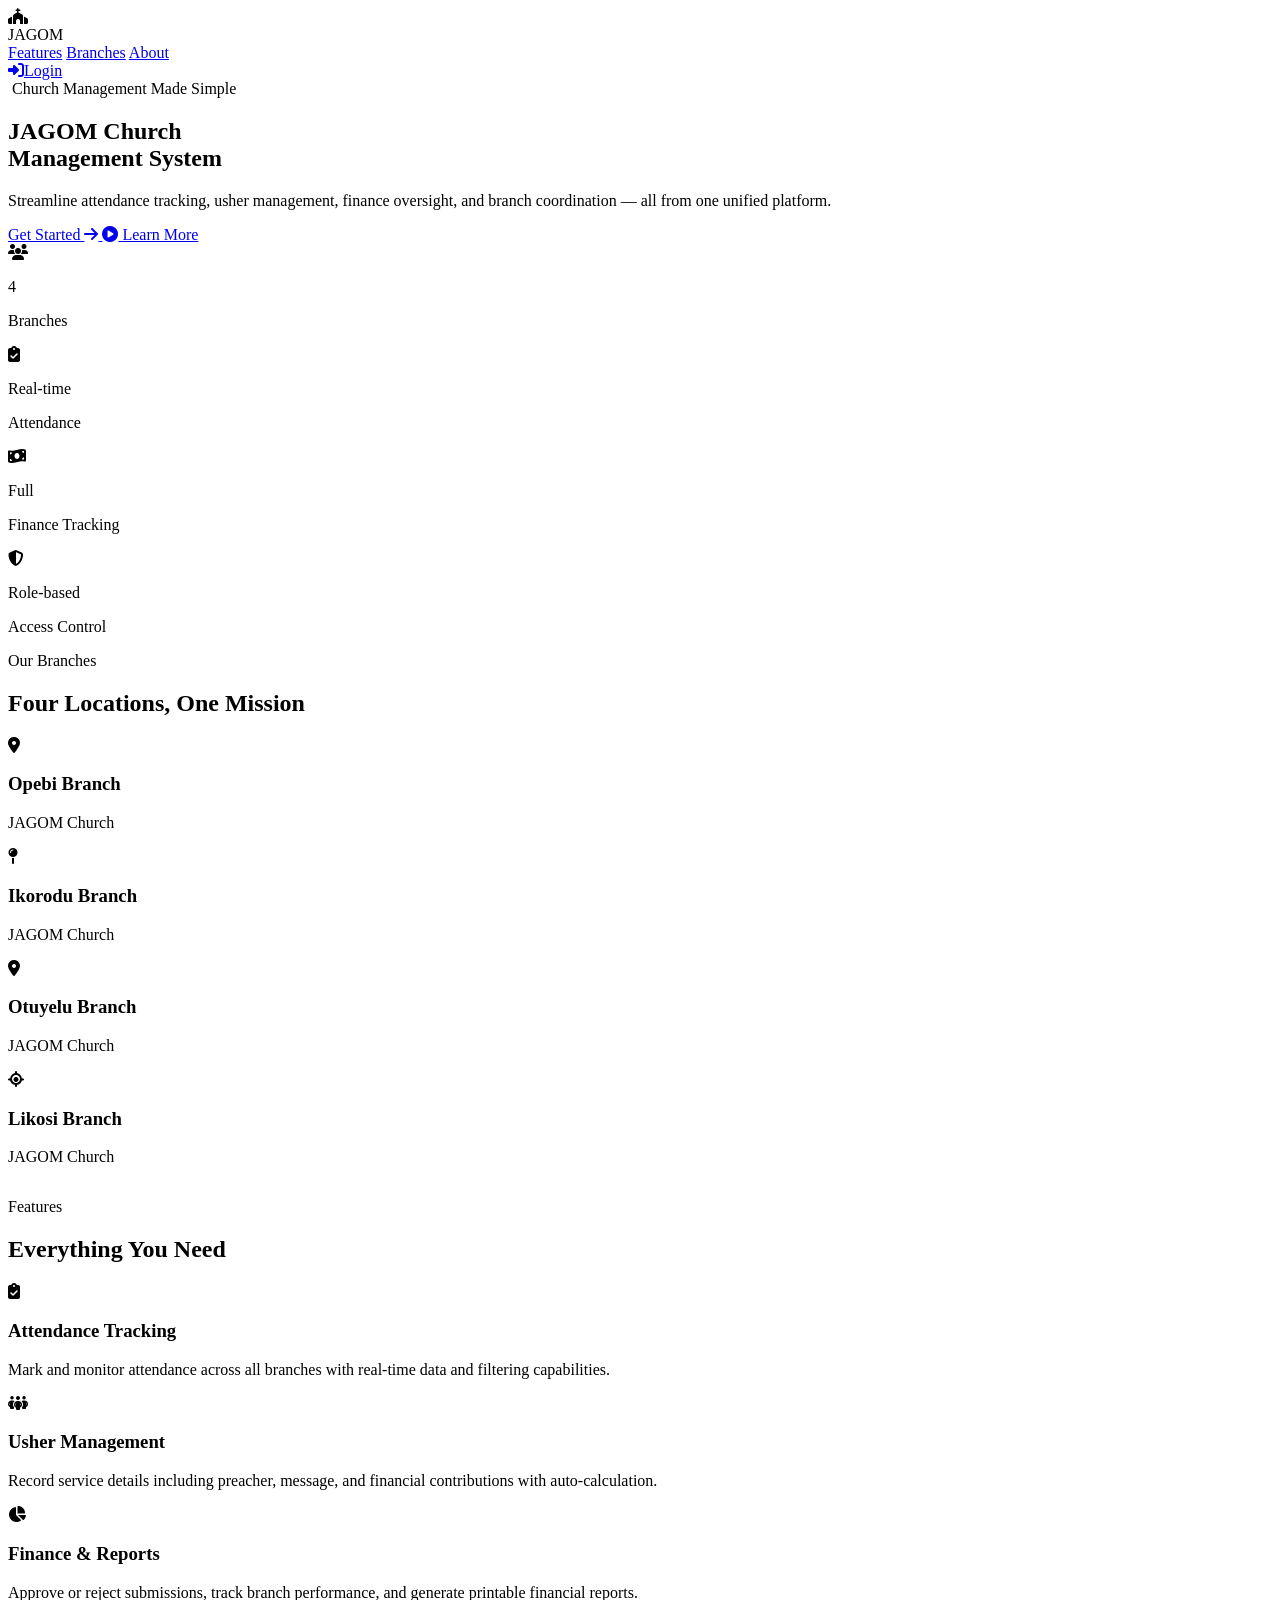
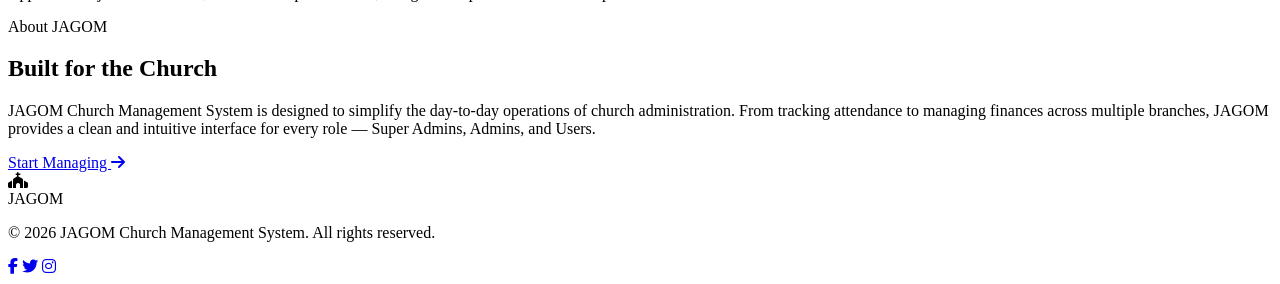
==== index.html @ 8887f1ce "initial commit" ====
<!DOCTYPE html>
<html lang="en">
<head>
    <meta charset="UTF-8">
    <meta name="viewport" content="width=device-width, initial-scale=1.0">
    <title>JAGOM Church Management System</title>
    <script src="https://cdn.tailwindcss.com"></script>
    <script>
        tailwind.config = {
            theme: {
                extend: {
                    colors: {
                        primary: '#059669',
                        'primary-light': '#d1fae5',
                        'primary-dark': '#047857',
                    },
                    fontFamily: {
                        sans: ['Inter', 'system-ui', 'sans-serif'],
                    }
                }
            }
        }
    </script>
    <link rel="stylesheet" href="https://cdnjs.cloudflare.com/ajax/libs/font-awesome/6.5.1/css/all.min.css">
    <link href="https://fonts.googleapis.com/css2?family=Inter:wght@300;400;500;600;700;800&display=swap" rel="stylesheet">
    <link rel="stylesheet" href="css/style.css">
</head>
<body class="bg-gray-50 font-sans text-gray-800">

    <!-- Navbar -->
    <nav class="fixed top-0 left-0 right-0 z-50 bg-white/80 backdrop-blur-md border-b border-gray-100">
        <div class="max-w-7xl mx-auto px-4 sm:px-6 lg:px-8">
            <div class="flex items-center justify-between h-16">
                <div class="flex items-center gap-3">
                    <div id="navLogo" class="w-10 h-10 rounded-lg bg-primary/10 flex items-center justify-center overflow-hidden">
                        <i class="fas fa-church text-primary text-lg"></i>
                    </div>
                    <span class="text-xl font-bold text-gray-900">JAGOM</span>
                </div>
                <div class="hidden md:flex items-center gap-8">
                    <a href="#features" class="text-sm font-medium text-gray-600 hover:text-primary transition">Features</a>
                    <a href="#branches" class="text-sm font-medium text-gray-600 hover:text-primary transition">Branches</a>
                    <a href="#about" class="text-sm font-medium text-gray-600 hover:text-primary transition">About</a>
                </div>
                <a href="login.html" class="bg-primary hover:bg-primary-dark text-white px-5 py-2.5 rounded-lg text-sm font-semibold transition shadow-sm shadow-primary/25">
                    <i class="fas fa-sign-in-alt mr-2"></i>Login
                </a>
            </div>
        </div>
    </nav>

    <!-- Hero Section -->
    <section class="pt-28 pb-20 px-4 sm:px-6 lg:px-8 relative overflow-hidden">
        <div class="absolute inset-0 bg-gradient-to-br from-primary-light/40 via-transparent to-transparent"></div>
        <div class="absolute top-20 right-0 w-96 h-96 bg-primary/5 rounded-full blur-3xl"></div>
        <div class="absolute bottom-0 left-0 w-72 h-72 bg-primary/5 rounded-full blur-3xl"></div>
        <div class="max-w-7xl mx-auto relative">
            <div class="text-center max-w-3xl mx-auto">
                <div class="inline-flex items-center gap-2 bg-primary/10 text-primary px-4 py-1.5 rounded-full text-sm font-medium mb-6">
                    <i class="fas fa-sparkles"></i>
                    Church Management Made Simple
                </div>
                <h1 class="text-4xl sm:text-5xl lg:text-6xl font-extrabold text-gray-900 leading-tight mb-6">
                    JAGOM Church<br>
                    <span class="text-primary">Management System</span>
                </h1>
                <p class="text-lg sm:text-xl text-gray-500 mb-10 max-w-2xl mx-auto leading-relaxed">
                    Streamline attendance tracking, usher management, finance oversight, and branch coordination — all from one unified platform.
                </p>
                <div class="flex flex-col sm:flex-row gap-4 justify-center">
                    <a href="login.html" class="bg-primary hover:bg-primary-dark text-white px-8 py-3.5 rounded-xl text-base font-semibold transition shadow-lg shadow-primary/25 hover:shadow-xl hover:shadow-primary/30">
                        Get Started <i class="fas fa-arrow-right ml-2"></i>
                    </a>
                    <a href="#features" class="bg-white hover:bg-gray-50 text-gray-700 px-8 py-3.5 rounded-xl text-base font-semibold transition border border-gray-200 shadow-sm">
                        <i class="fas fa-play-circle mr-2 text-primary"></i> Learn More
                    </a>
                </div>
            </div>

            <!-- Stats -->
            <div class="mt-16 grid grid-cols-2 md:grid-cols-4 gap-4 max-w-4xl mx-auto">
                <div class="bg-white rounded-xl p-5 text-center shadow-sm border border-gray-100 hover:shadow-md transition">
                    <div class="w-10 h-10 bg-primary/10 rounded-lg flex items-center justify-center mx-auto mb-3">
                        <i class="fas fa-users text-primary"></i>
                    </div>
                    <p class="text-2xl font-bold text-gray-900">4</p>
                    <p class="text-sm text-gray-500">Branches</p>
                </div>
                <div class="bg-white rounded-xl p-5 text-center shadow-sm border border-gray-100 hover:shadow-md transition">
                    <div class="w-10 h-10 bg-primary/10 rounded-lg flex items-center justify-center mx-auto mb-3">
                        <i class="fas fa-clipboard-check text-primary"></i>
                    </div>
                    <p class="text-2xl font-bold text-gray-900">Real-time</p>
                    <p class="text-sm text-gray-500">Attendance</p>
                </div>
                <div class="bg-white rounded-xl p-5 text-center shadow-sm border border-gray-100 hover:shadow-md transition">
                    <div class="w-10 h-10 bg-primary/10 rounded-lg flex items-center justify-center mx-auto mb-3">
                        <i class="fas fa-money-bill-wave text-primary"></i>
                    </div>
                    <p class="text-2xl font-bold text-gray-900">Full</p>
                    <p class="text-sm text-gray-500">Finance Tracking</p>
                </div>
                <div class="bg-white rounded-xl p-5 text-center shadow-sm border border-gray-100 hover:shadow-md transition">
                    <div class="w-10 h-10 bg-primary/10 rounded-lg flex items-center justify-center mx-auto mb-3">
                        <i class="fas fa-shield-halved text-primary"></i>
                    </div>
                    <p class="text-2xl font-bold text-gray-900">Role-based</p>
                    <p class="text-sm text-gray-500">Access Control</p>
                </div>
            </div>
        </div>
    </section>

    <!-- Branches Section -->
    <section id="branches" class="py-20 px-4 sm:px-6 lg:px-8 bg-white">
        <div class="max-w-7xl mx-auto">
            <div class="text-center mb-12">
                <p class="text-primary font-semibold text-sm uppercase tracking-wider mb-2">Our Branches</p>
                <h2 class="text-3xl sm:text-4xl font-bold text-gray-900">Four Locations, One Mission</h2>
            </div>
            <div class="grid grid-cols-1 sm:grid-cols-2 lg:grid-cols-4 gap-6" id="branchCards">
                <!-- Populated by JS -->
            </div>
        </div>
    </section>

    <!-- Features Section -->
    <section id="features" class="py-20 px-4 sm:px-6 lg:px-8">
        <div class="max-w-7xl mx-auto">
            <div class="text-center mb-12">
                <p class="text-primary font-semibold text-sm uppercase tracking-wider mb-2">Features</p>
                <h2 class="text-3xl sm:text-4xl font-bold text-gray-900">Everything You Need</h2>
            </div>
            <div class="grid grid-cols-1 md:grid-cols-3 gap-8">
                <div class="bg-white rounded-2xl p-8 shadow-sm border border-gray-100 hover:shadow-lg hover:border-primary/20 transition group">
                    <div class="w-12 h-12 bg-primary/10 rounded-xl flex items-center justify-center mb-5 group-hover:bg-primary group-hover:text-white transition">
                        <i class="fas fa-clipboard-check text-primary group-hover:text-white text-xl transition"></i>
                    </div>
                    <h3 class="text-lg font-bold text-gray-900 mb-2">Attendance Tracking</h3>
                    <p class="text-gray-500 text-sm leading-relaxed">Mark and monitor attendance across all branches with real-time data and filtering capabilities.</p>
                </div>
                <div class="bg-white rounded-2xl p-8 shadow-sm border border-gray-100 hover:shadow-lg hover:border-primary/20 transition group">
                    <div class="w-12 h-12 bg-primary/10 rounded-xl flex items-center justify-center mb-5 group-hover:bg-primary group-hover:text-white transition">
                        <i class="fas fa-people-group text-primary group-hover:text-white text-xl transition"></i>
                    </div>
                    <h3 class="text-lg font-bold text-gray-900 mb-2">Usher Management</h3>
                    <p class="text-gray-500 text-sm leading-relaxed">Record service details including preacher, message, and financial contributions with auto-calculation.</p>
                </div>
                <div class="bg-white rounded-2xl p-8 shadow-sm border border-gray-100 hover:shadow-lg hover:border-primary/20 transition group">
                    <div class="w-12 h-12 bg-primary/10 rounded-xl flex items-center justify-center mb-5 group-hover:bg-primary group-hover:text-white transition">
                        <i class="fas fa-chart-pie text-primary group-hover:text-white text-xl transition"></i>
                    </div>
                    <h3 class="text-lg font-bold text-gray-900 mb-2">Finance & Reports</h3>
                    <p class="text-gray-500 text-sm leading-relaxed">Approve or reject submissions, track branch performance, and generate printable financial reports.</p>
                </div>
            </div>
        </div>
    </section>

    <!-- About Section -->
    <section id="about" class="py-20 px-4 sm:px-6 lg:px-8 bg-white">
        <div class="max-w-4xl mx-auto text-center">
            <p class="text-primary font-semibold text-sm uppercase tracking-wider mb-2">About JAGOM</p>
            <h2 class="text-3xl sm:text-4xl font-bold text-gray-900 mb-6">Built for the Church</h2>
            <p class="text-gray-500 text-lg leading-relaxed mb-8">JAGOM Church Management System is designed to simplify the day-to-day operations of church administration. From tracking attendance to managing finances across multiple branches, JAGOM provides a clean and intuitive interface for every role — Super Admins, Admins, and Users.</p>
            <a href="login.html" class="inline-flex items-center bg-primary hover:bg-primary-dark text-white px-8 py-3.5 rounded-xl text-base font-semibold transition shadow-lg shadow-primary/25">
                Start Managing <i class="fas fa-arrow-right ml-2"></i>
            </a>
        </div>
    </section>

    <!-- Footer -->
    <footer class="bg-gray-900 text-gray-400 py-12 px-4 sm:px-6 lg:px-8">
        <div class="max-w-7xl mx-auto">
            <div class="flex flex-col md:flex-row items-center justify-between gap-4">
                <div class="flex items-center gap-3">
                    <div class="w-8 h-8 rounded-lg bg-primary/20 flex items-center justify-center">
                        <i class="fas fa-church text-primary text-sm"></i>
                    </div>
                    <span class="text-white font-bold">JAGOM</span>
                </div>
                <p class="text-sm">&copy; <span id="footerYear"></span> JAGOM Church Management System. All rights reserved.</p>
                <div class="flex gap-4">
                    <a href="#" class="hover:text-primary transition"><i class="fab fa-facebook-f"></i></a>
                    <a href="#" class="hover:text-primary transition"><i class="fab fa-twitter"></i></a>
                    <a href="#" class="hover:text-primary transition"><i class="fab fa-instagram"></i></a>
                </div>
            </div>
        </div>
    </footer>

    <script src="js/script.js"></script>
</body>
</html>
---- css/style.css ----
/* Landing Page Custom Styles */
html {
    scroll-behavior: smooth;
}

body {
    min-height: 100vh;
}

.branch-card {
    position: relative;
    overflow: hidden;
}

.branch-card::before {
    content: '';
    position: absolute;
    top: 0;
    left: 0;
    right: 0;
    height: 4px;
    background: linear-gradient(90deg, #059669, #10b981);
    transform: scaleX(0);
    transform-origin: left;
    transition: transform 0.3s ease;
}

.branch-card:hover::before {
    transform: scaleX(1);
}

.branch-card:hover {
    transform: translateY(-4px);
}

@keyframes fadeInUp {
    from {
        opacity: 0;
        transform: translateY(20px);
    }
    to {
        opacity: 1;
        transform: translateY(0);
    }
}

.animate-fade-in-up {
    animation: fadeInUp 0.6s ease forwards;
}

.animate-delay-1 { animation-delay: 0.1s; }
.animate-delay-2 { animation-delay: 0.2s; }
.animate-delay-3 { animation-delay: 0.3s; }
.animate-delay-4 { animation-delay: 0.4s; }
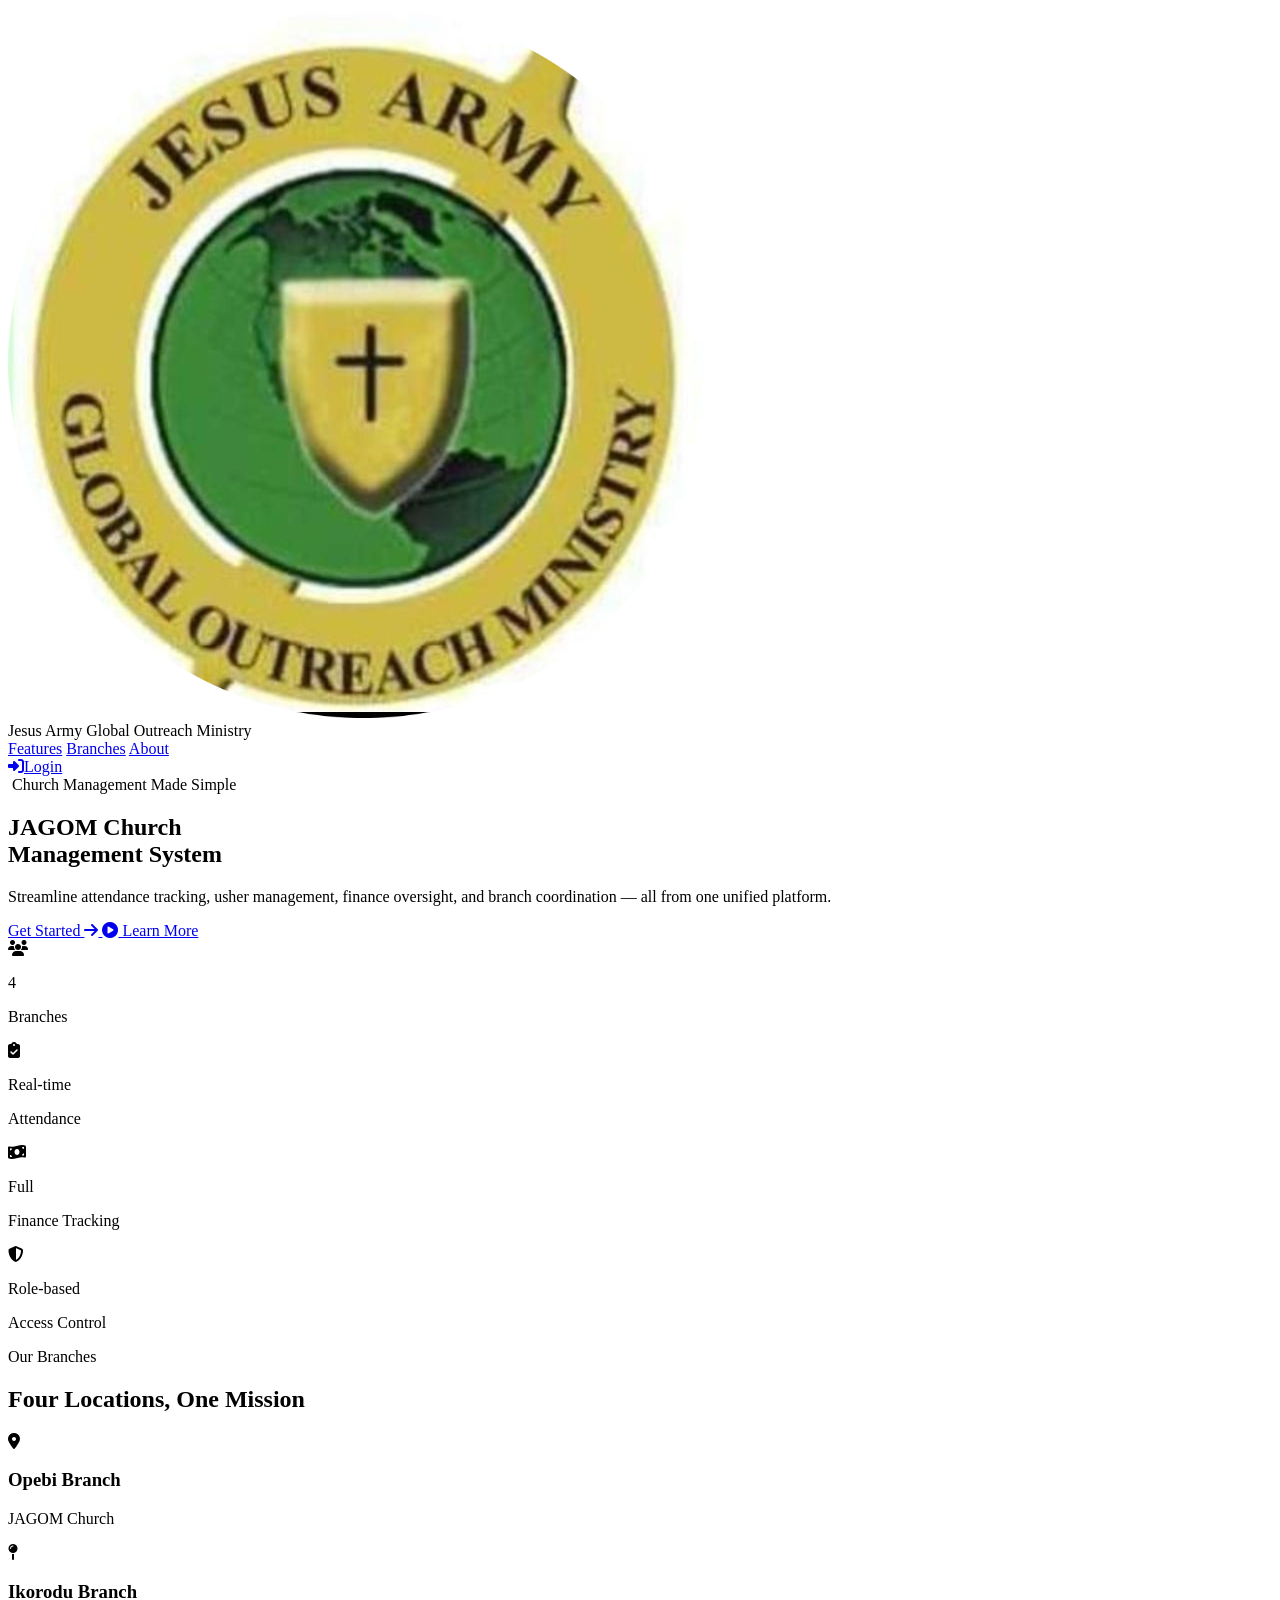
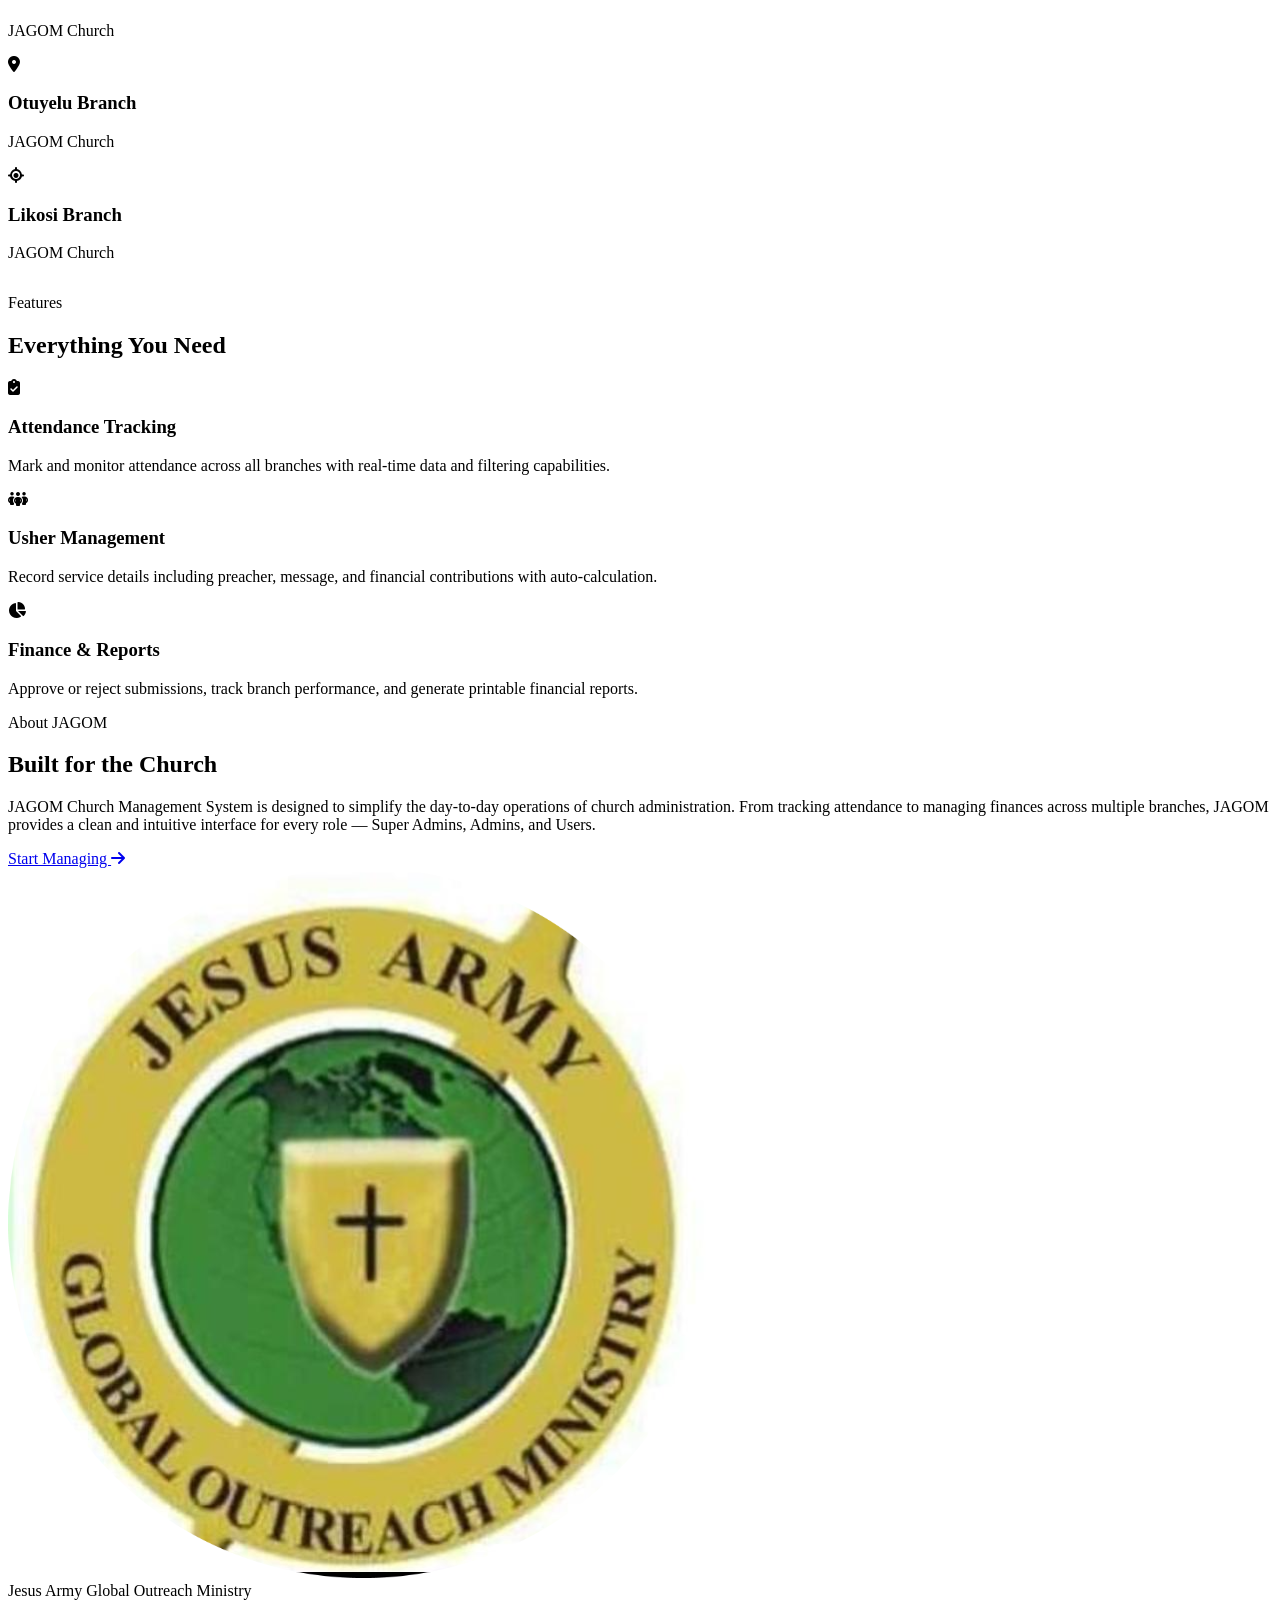
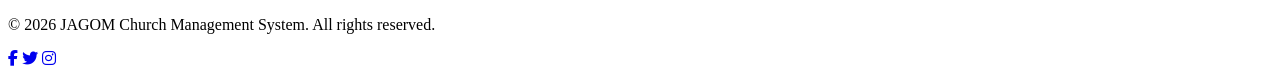
==== commit ef17cd78: "updated logo" ====
--- a/index.html
+++ b/index.html
@@ -32,10 +32,10 @@
         <div class="max-w-7xl mx-auto px-4 sm:px-6 lg:px-8">
             <div class="flex items-center justify-between h-16">
                 <div class="flex items-center gap-3">
-                    <div id="navLogo" class="w-10 h-10 rounded-lg bg-primary/10 flex items-center justify-center overflow-hidden">
-                        <i class="fas fa-church text-primary text-lg"></i>
+                    <div id="navLogo" class="w-10 h-10 rounded-lg overflow-hidden">
+                        <img src="image/jagomlog.png" alt="JAGOM Logo" class="w-full h-full object-cover">
                     </div>
-                    <span class="text-xl font-bold text-gray-900">JAGOM</span>
+                    <span class="text-xl font-bold text-gray-900">Jesus Army Global Outreach Ministry</span>
                 </div>
                 <div class="hidden md:flex items-center gap-8">
                     <a href="#features" class="text-sm font-medium text-gray-600 hover:text-primary transition">Features</a>
@@ -174,10 +174,10 @@
         <div class="max-w-7xl mx-auto">
             <div class="flex flex-col md:flex-row items-center justify-between gap-4">
                 <div class="flex items-center gap-3">
-                    <div class="w-8 h-8 rounded-lg bg-primary/20 flex items-center justify-center">
-                        <i class="fas fa-church text-primary text-sm"></i>
+                    <div class="w-8 h-8 rounded-lg bg-primary/20 flex items-center justify-center overflow-hidden">
+                        <img src="image/jagomlog.png" alt="JAGOM Logo" class="w-full h-full object-cover">
                     </div>
-                    <span class="text-white font-bold">JAGOM</span>
+                    <span class="text-white font-bold">Jesus Army Global Outreach Ministry</span>
                 </div>
                 <p class="text-sm">&copy; <span id="footerYear"></span> JAGOM Church Management System. All rights reserved.</p>
                 <div class="flex gap-4">
@@ -191,4 +191,4 @@
 
     <script src="js/script.js"></script>
 </body>
-</html>
+</html>
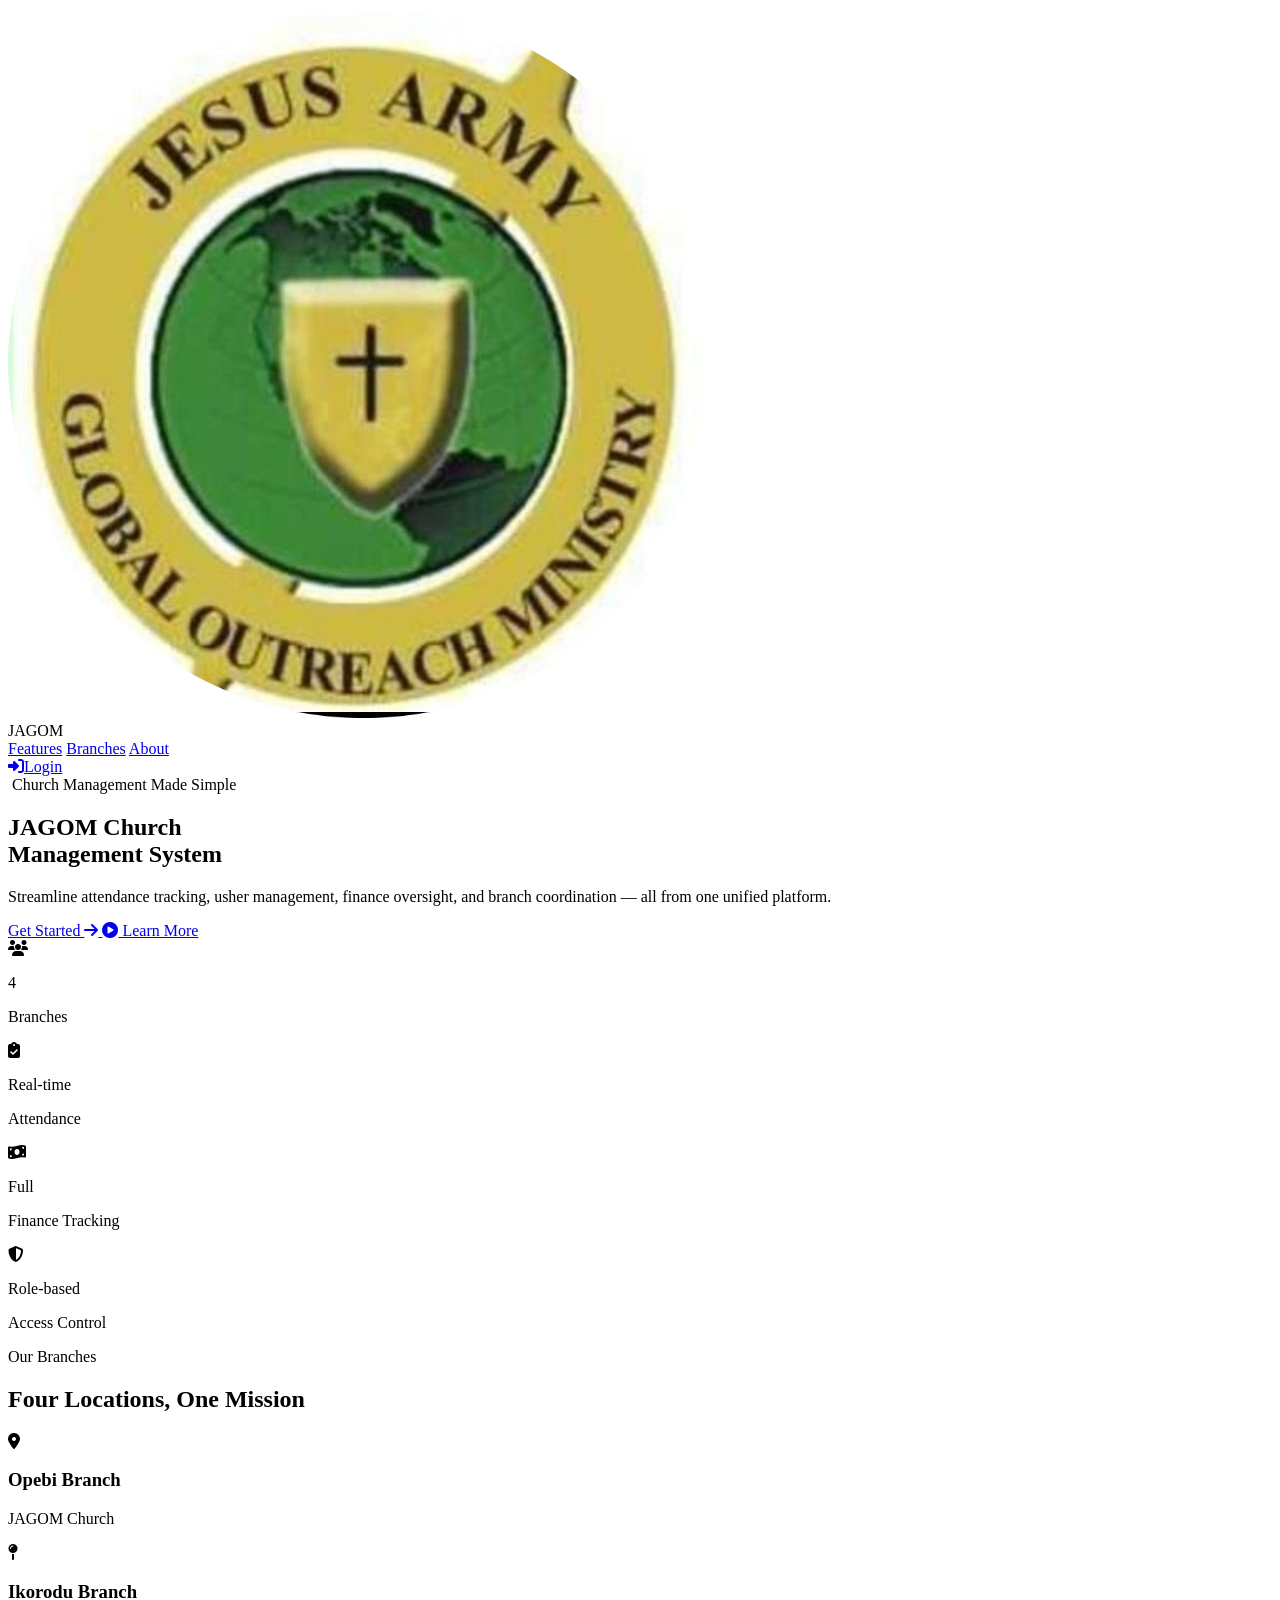
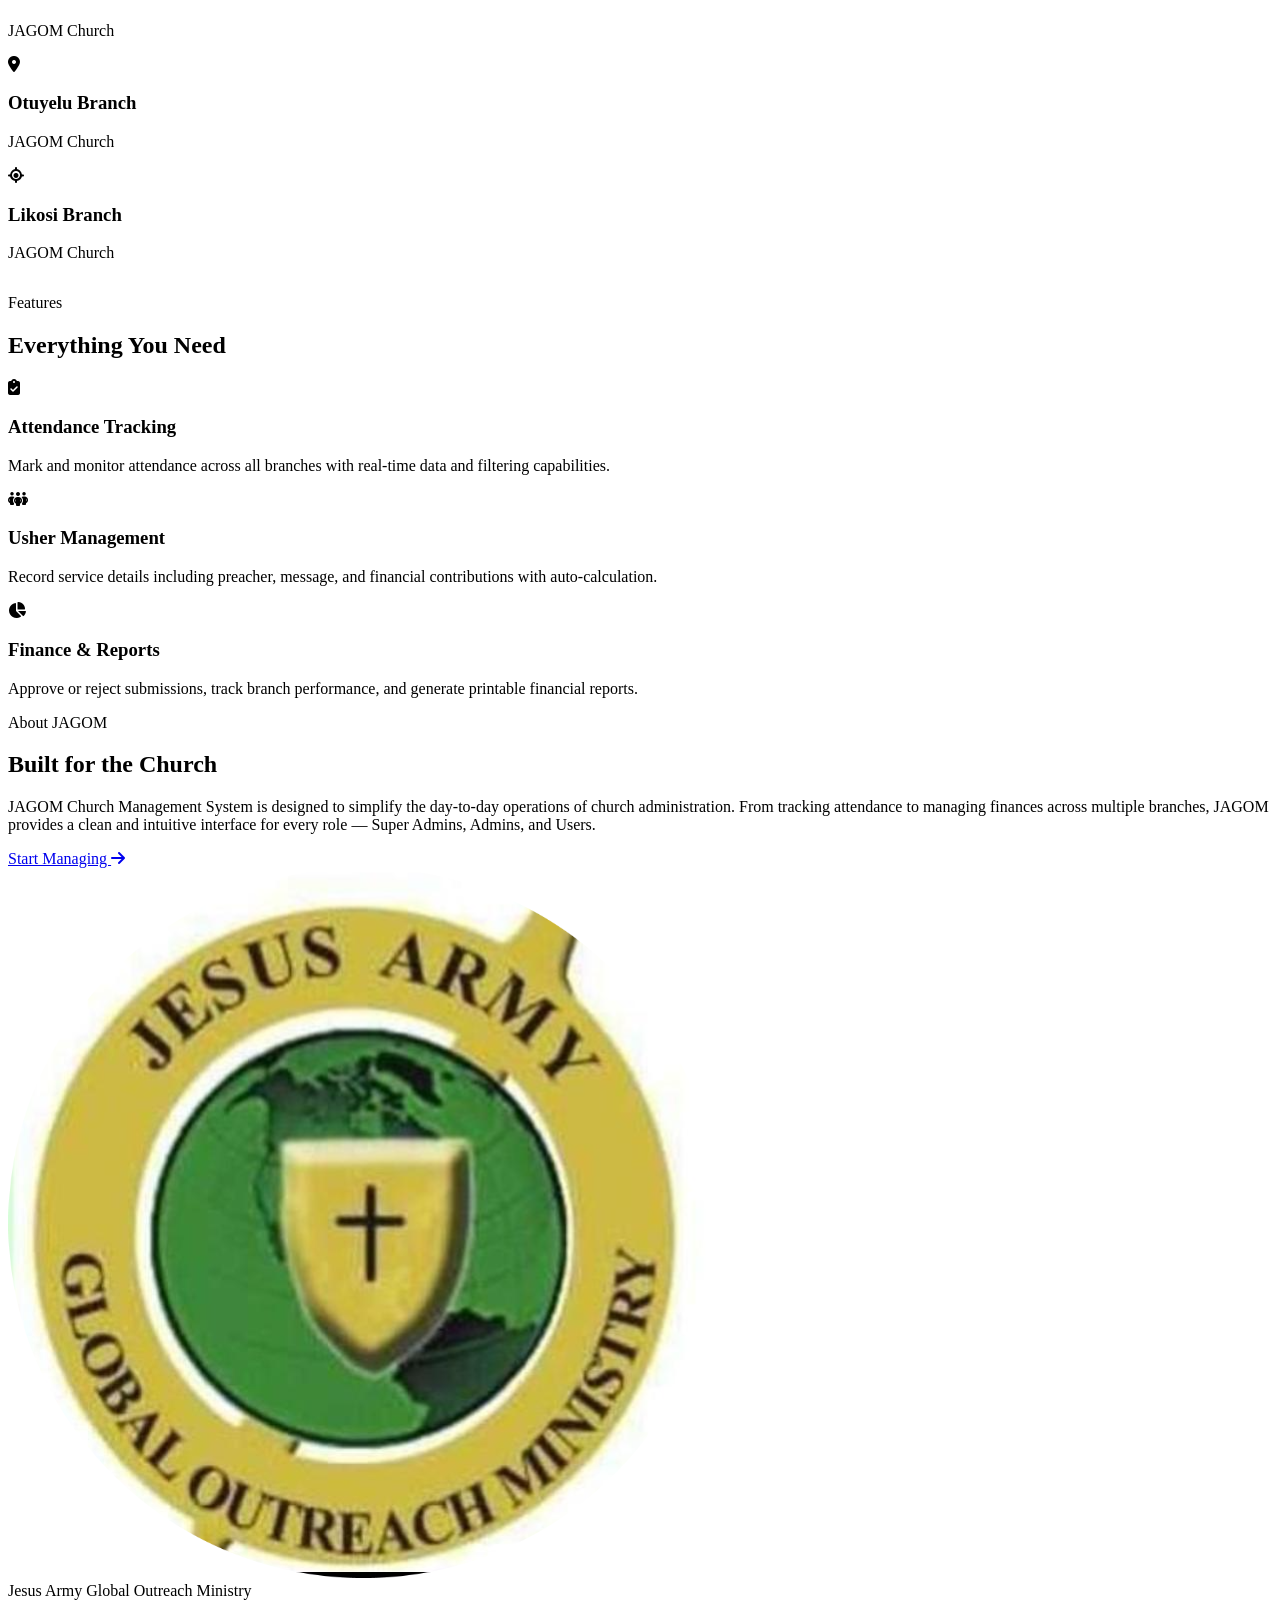
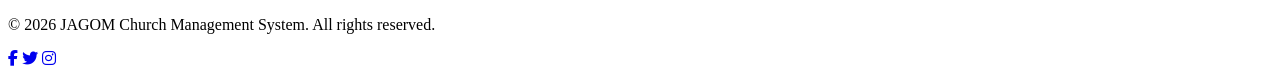
==== commit cff6d8b7: "Name updated" ====
--- a/index.html
+++ b/index.html
@@ -35,7 +35,7 @@
                     <div id="navLogo" class="w-10 h-10 rounded-lg overflow-hidden">
                         <img src="image/jagomlog.png" alt="JAGOM Logo" class="w-full h-full object-cover">
                     </div>
-                    <span class="text-xl font-bold text-gray-900">Jesus Army Global Outreach Ministry</span>
+                    <span class="text-xl font-bold text-gray-900">JAGOM</span>
                 </div>
                 <div class="hidden md:flex items-center gap-8">
                     <a href="#features" class="text-sm font-medium text-gray-600 hover:text-primary transition">Features</a>
